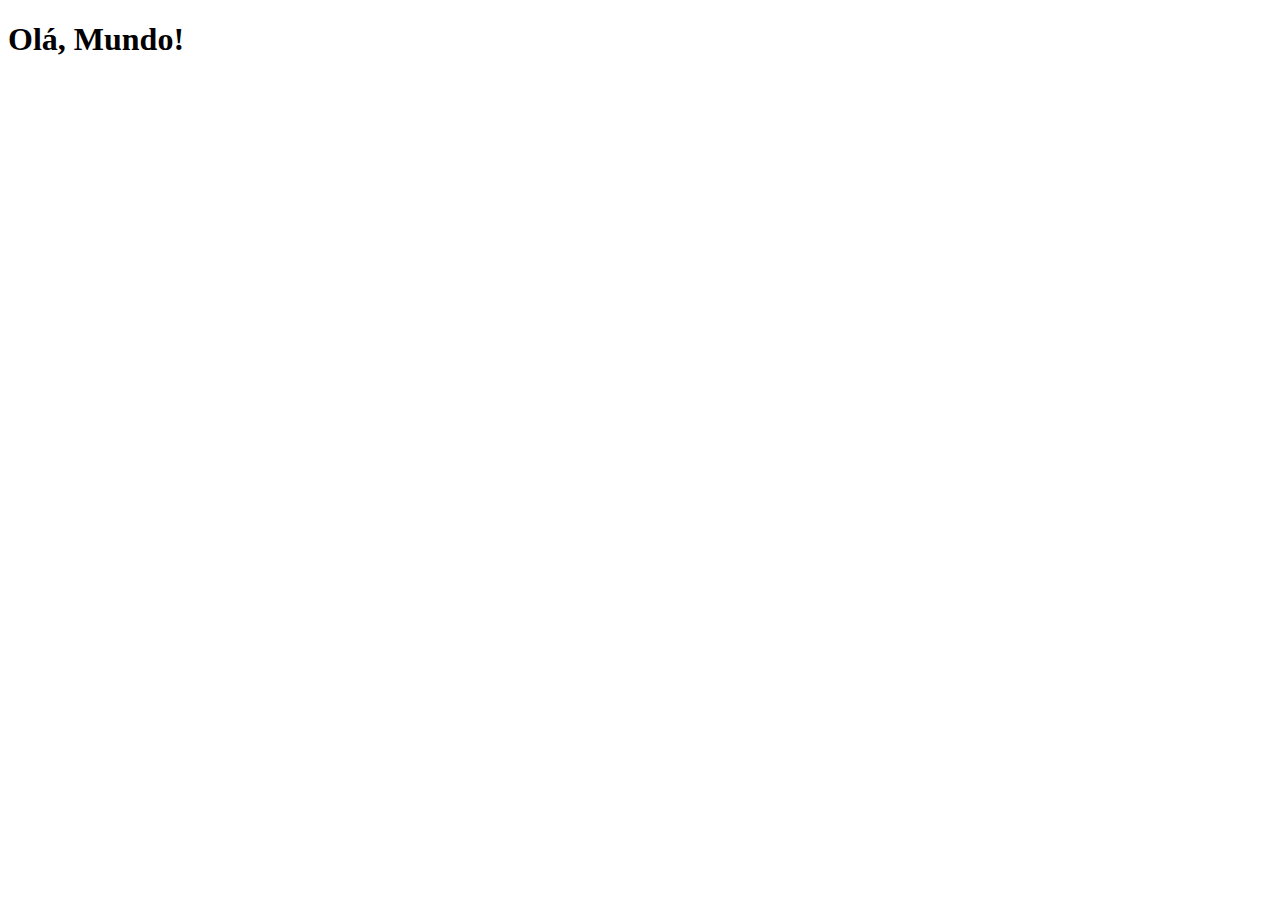
==== index.html @ 71984e64 "Criei a página pincipal" ====
<!DOCTYPE html>
<html lang="pt-br">

<head>
    <meta charset="UTF-8">
    <meta http-equiv="X-UA-Compatible" content="IE=edge">
    <meta name="viewport" content="width=device-width, initial-scale=1.0">
    <link rel="shortcut icon" href="./imagens/favicon.ico" type="image/x-icon">
    <title>Projetos Redes Sociais</title>
</head>

<body>
    <h1>Olá, Mundo!</h1>
</body>

</html>
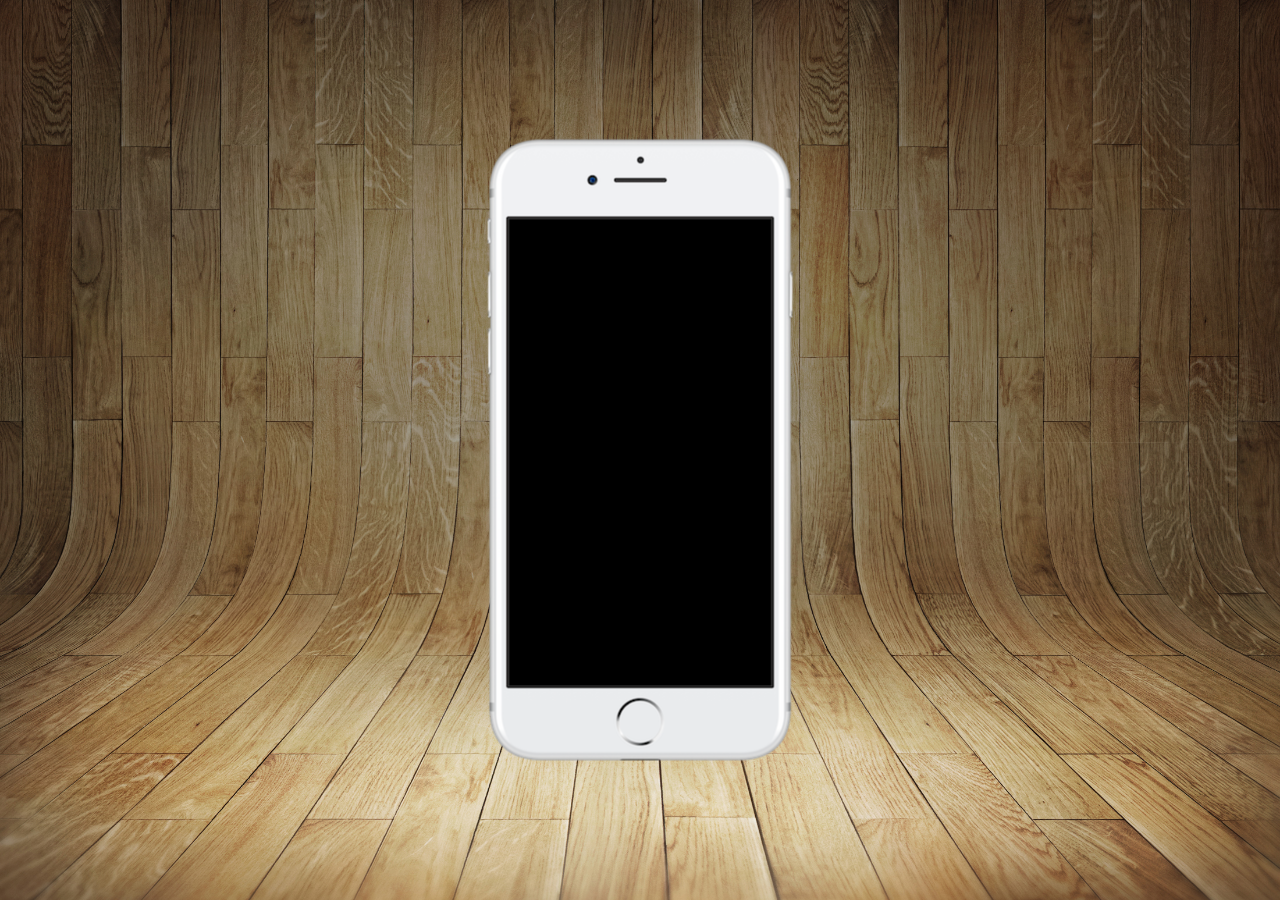
==== commit 70e6673e: "criado o telefone" ====
--- a/index.html
+++ b/index.html
@@ -7,10 +7,18 @@
     <meta name="viewport" content="width=device-width, initial-scale=1.0">
     <link rel="shortcut icon" href="./imagens/favicon.ico" type="image/x-icon">
     <title>Projetos Redes Sociais</title>
+    <link rel="stylesheet" href="estilos/style.css">
 </head>
 
 <body>
-    <h1>Olá, Mundo!</h1>
+    <main>
+        <section id="telefone">
+
+        </section>
+        <section id="redes-sociais">
+
+        </section>
+    </main>
 </body>
 
 </html>--- a/estilos/style.css
+++ b/estilos/style.css
@@ -0,0 +1,35 @@
+@charset "UTF-8";
+
+* {
+    margin: 0px;
+    padding: 0px;
+    font-family: Arial, Helvetica, sans-serif;
+}
+
+html, body {
+    height: 100vh;
+    width: 100vw;
+    background-color: black;
+}
+
+body {
+    background: url('../imagens/fundo-madeira.jpg') no-repeat top center;
+    background-size: cover;
+    background-attachment: fixed
+}
+main {
+    height: 100vh;
+    position: relative;
+    
+}
+
+section#telefone {
+    position: absolute;
+    top: 50%;
+    left: 50%;
+    transform: translate(-50%, -50%);
+
+    height: 627px;
+    width: 311px;
+    background:url('../imagens/frame-iphone.png') no-repeat;
+}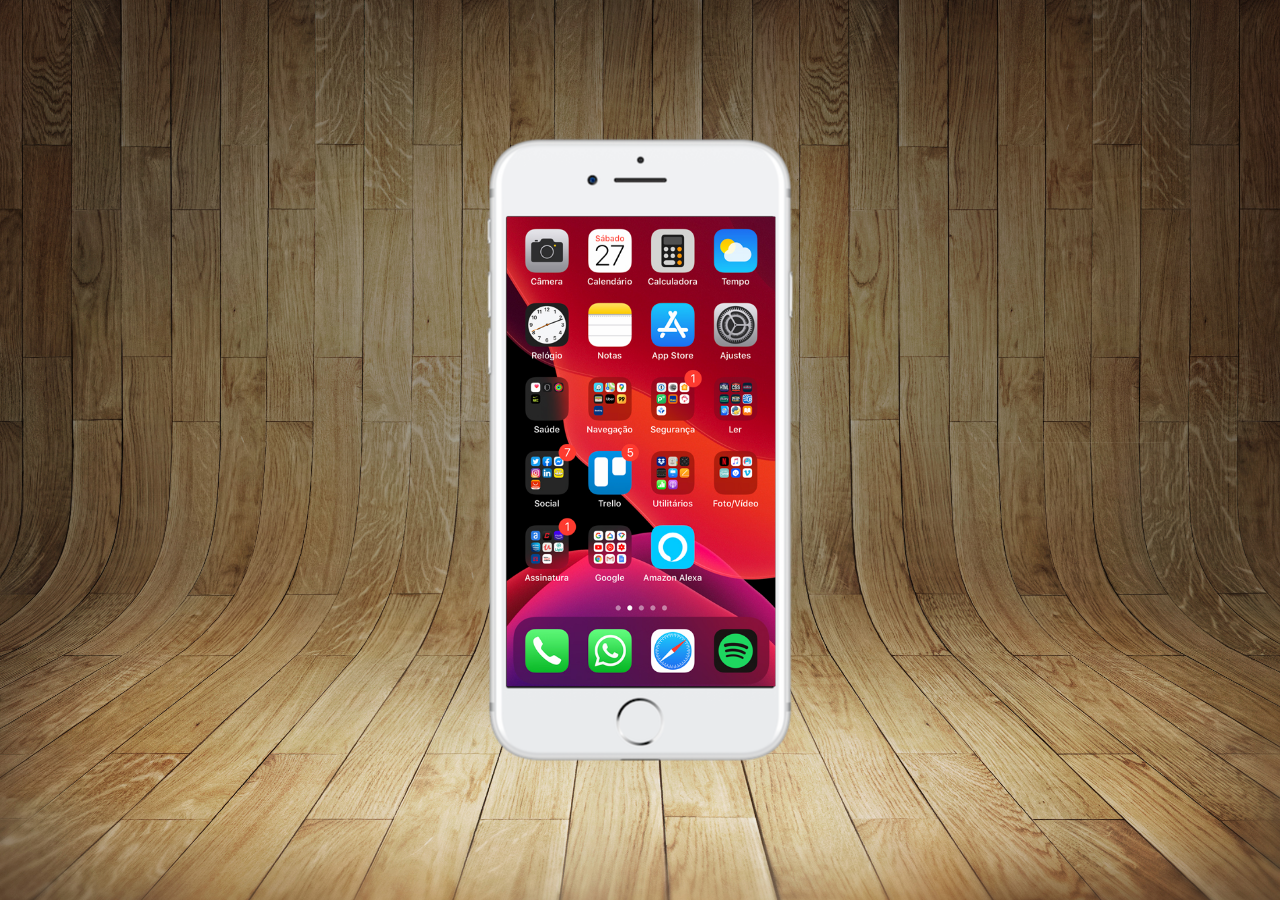
==== commit 766dab14: "criei a tela home" ====
--- a/index.html
+++ b/index.html
@@ -13,7 +13,7 @@
 <body>
     <main>
         <section id="telefone">
-
+            <iframe src="home.html" name="tela" id="tela" frameborder="0"></iframe>
         </section>
         <section id="redes-sociais">
 
--- a/estilos/style.css
+++ b/estilos/style.css
@@ -32,4 +32,12 @@
     height: 627px;
     width: 311px;
     background:url('../imagens/frame-iphone.png') no-repeat;
+}
+
+iframe#tela{
+    position: relative;
+    top: 80px;
+    left: 22px;
+    width: 269px;
+    height: 470px;
 }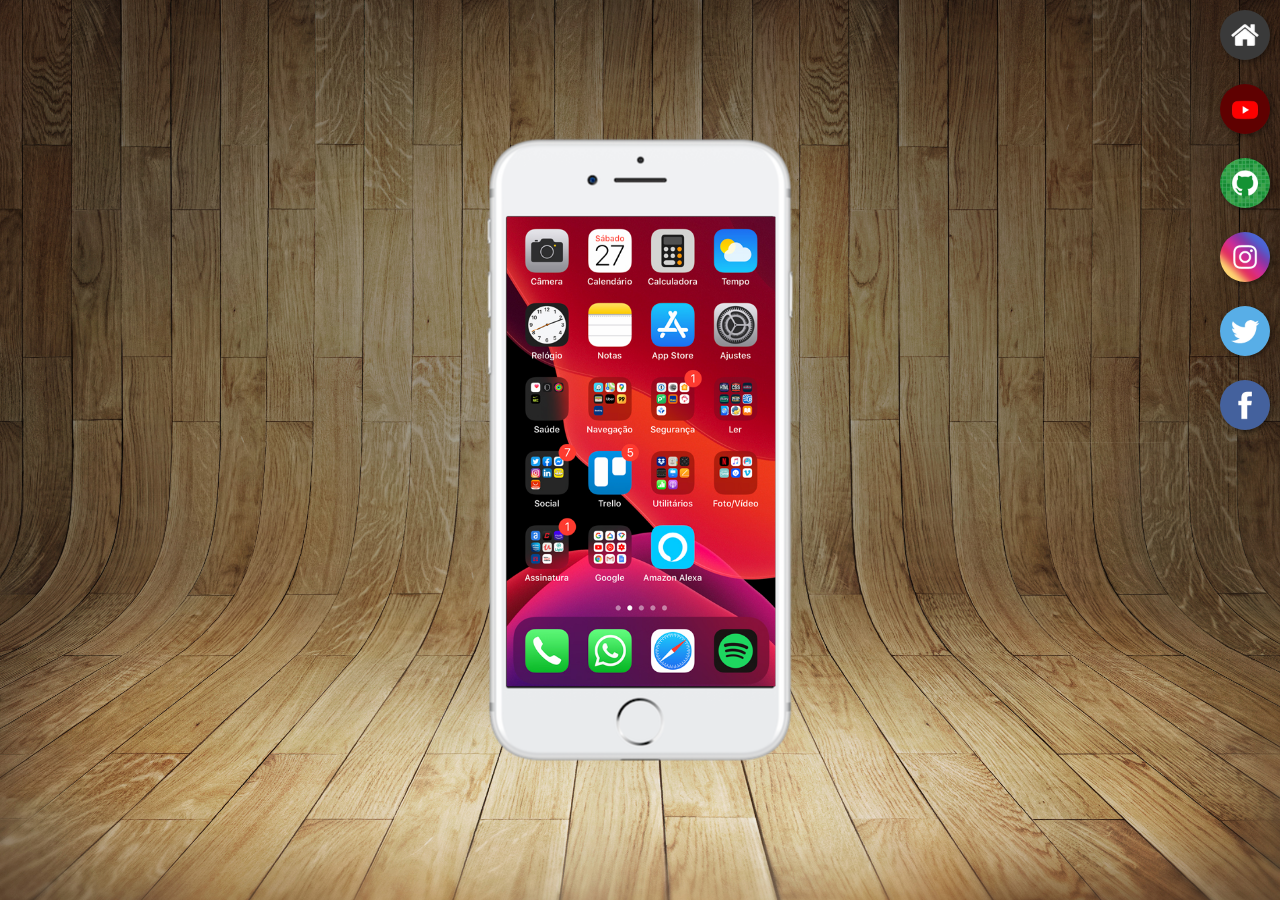
==== commit 47567238: "botões na lateral" ====
--- a/index.html
+++ b/index.html
@@ -13,10 +13,17 @@
 <body>
     <main>
         <section id="telefone">
-            <iframe src="home.html" name="tela" id="tela" frameborder="0"></iframe>
+            <iframe src="home.html" name="tela" id="tela" frameborder="0">
+                Seu navegador não é compatível com isso
+            </iframe>
         </section>
         <section id="redes-sociais">
-
+            <a href="#" target="tela"><img src="imagens/logo-home.jpg" alt="home"></a><br>
+            <a href="#" target="tela"><img src="imagens/logo-youtube.jpg" alt="Youtube"></a><br>
+            <a href="#" target="tela"><img src="imagens/logo-github.jpg" alt="GitHub"></a><br>
+            <a href="#" target="tela"><img src="imagens/logo-instagram.jpg" alt="Instagram"></a><br>
+            <a href="#" target="tela"><img src="imagens/logo-twitter.jpg" alt="Twitter"></a><br>
+            <a href="#" target="tela"><img src="imagens/logo-facebook.jpg" alt=""></a>
         </section>
     </main>
 </body>
--- a/estilos/style.css
+++ b/estilos/style.css
@@ -40,4 +40,23 @@
     left: 22px;
     width: 269px;
     height: 470px;
-}+}
+
+section#redes-sociais {
+    text-align: right;
+}
+
+section#redes-sociais img {
+    width: 50px;
+    margin: 10px;
+    border-radius: 50%;
+    box-shadow: 2px 2px 5px rgba(0, 0, 0, 0.400);
+    box-sizing: border-box;
+}
+
+section#redes-sociais img:hover {
+    border: 2px solid rgba(255, 255, 255, 0.589);
+    transform: translate(-3px, -3px);
+    box-shadow: 5px 5px 10px rgba(0, 0, 0, 0.596);
+    transition: transform 0.5s, borde 1.5s;
+}
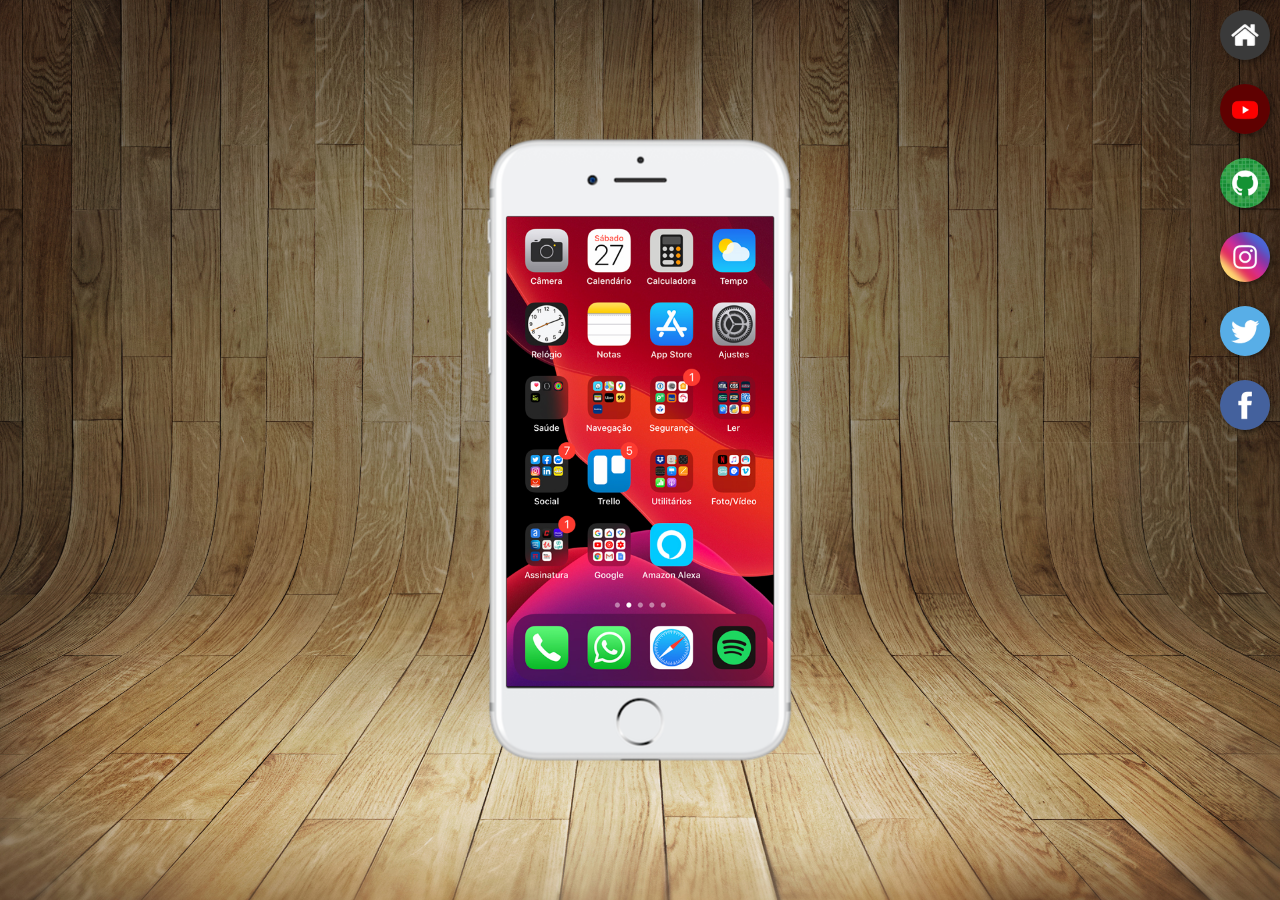
==== commit ccf86de0: "Projeto finalizado" ====
--- a/index.html
+++ b/index.html
@@ -18,12 +18,12 @@
             </iframe>
         </section>
         <section id="redes-sociais">
-            <a href="#" target="tela"><img src="imagens/logo-home.jpg" alt="home"></a><br>
-            <a href="#" target="tela"><img src="imagens/logo-youtube.jpg" alt="Youtube"></a><br>
-            <a href="#" target="tela"><img src="imagens/logo-github.jpg" alt="GitHub"></a><br>
-            <a href="#" target="tela"><img src="imagens/logo-instagram.jpg" alt="Instagram"></a><br>
-            <a href="#" target="tela"><img src="imagens/logo-twitter.jpg" alt="Twitter"></a><br>
-            <a href="#" target="tela"><img src="imagens/logo-facebook.jpg" alt=""></a>
+            <a href="home.html" target="tela"><img src="imagens/logo-home.jpg" alt="home"></a><br>
+            <a href="youtube.html" target="tela"><img src="imagens/logo-youtube.jpg" alt="Youtube"></a><br>
+            <a href="gitgub.html" target="tela"><img src="imagens/logo-github.jpg" alt="GitHub"></a><br>
+            <a href="instagram.html" target="tela"><img src="imagens/logo-instagram.jpg" alt="Instagram"></a><br>
+            <a href="twitter.html" target="tela"><img src="imagens/logo-twitter.jpg" alt="Twitter"></a><br>
+            <a href="facebook.html" target="tela"><img src="imagens/logo-facebook.jpg" alt=""></a>
         </section>
     </main>
 </body>
--- a/estilos/style.css
+++ b/estilos/style.css
@@ -38,7 +38,7 @@
     position: relative;
     top: 80px;
     left: 22px;
-    width: 269px;
+    width: 267px;
     height: 470px;
 }
 
